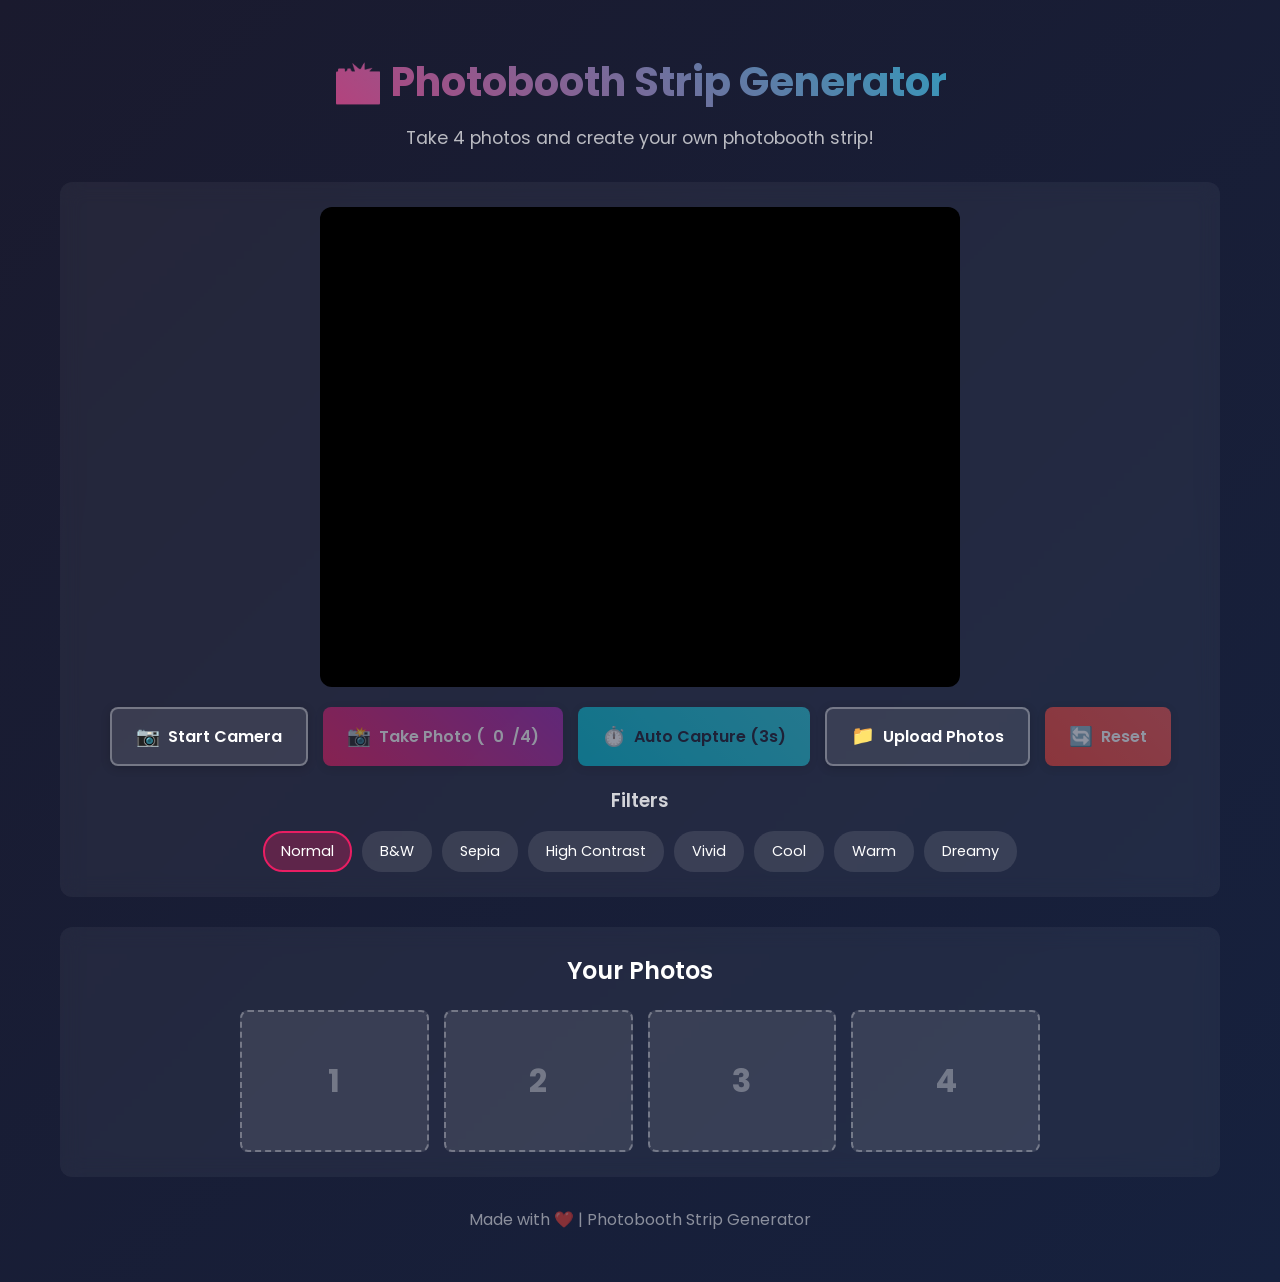
==== index.html @ e4b0f04d "Add initial implementation of Photobooth Strip Generator with camera functionality, photo capture, a" ====
<!DOCTYPE html>
<html lang="en">
<head>
    <meta charset="UTF-8">
    <meta name="viewport" content="width=device-width, initial-scale=1.0">
    <title>Photobooth Strip Generator</title>
    <link rel="stylesheet" href="styles.css">
    <link href="https://fonts.googleapis.com/css2?family=Poppins:wght@400;600;700&display=swap" rel="stylesheet">
</head>
<body>
    <div class="container">
        <header>
            <h1>📸 Photobooth Strip Generator</h1>
            <p>Take 4 photos and create your own photobooth strip!</p>
        </header>

        <main>
            <!-- Camera Section -->
            <section class="camera-section">
                <div class="camera-container">
                    <video id="video" autoplay playsinline></video>
                    <canvas id="overlay" class="overlay-canvas"></canvas>
                    <div id="countdown" class="countdown hidden"></div>
                    <div id="flash" class="flash"></div>
                </div>

                <div class="controls">
                    <button id="startCamera" class="btn btn-secondary">
                        <span class="icon">📷</span> Start Camera
                    </button>
                    <button id="captureBtn" class="btn btn-primary" disabled>
                        <span class="icon">📸</span> Take Photo (<span id="photoCount">0</span>/4)
                    </button>
                    <button id="autoCapture" class="btn btn-accent" disabled>
                        <span class="icon">⏱️</span> Auto Capture (3s)
                    </button>
                    <label id="uploadBtn" class="btn btn-secondary">
                        <span class="icon">📁</span> Upload Photos
                        <input type="file" id="fileInput" accept="image/*" multiple hidden>
                    </label>
                    <button id="resetBtn" class="btn btn-danger" disabled>
                        <span class="icon">🔄</span> Reset
                    </button>
                </div>

                <!-- Filter Options -->
                <div class="filters">
                    <h3>Filters</h3>
                    <div class="filter-options">
                        <button class="filter-btn active" data-filter="none">Normal</button>
                        <button class="filter-btn" data-filter="grayscale(100%)">B&W</button>
                        <button class="filter-btn" data-filter="sepia(100%)">Sepia</button>
                        <button class="filter-btn" data-filter="contrast(150%)">High Contrast</button>
                        <button class="filter-btn" data-filter="brightness(120%) saturate(130%)">Vivid</button>
                        <button class="filter-btn" data-filter="hue-rotate(90deg)">Cool</button>
                        <button class="filter-btn" data-filter="hue-rotate(270deg)">Warm</button>
                        <button class="filter-btn" data-filter="blur(1px) brightness(110%)">Dreamy</button>
                    </div>
                </div>
            </section>

            <!-- Preview Section -->
            <section class="preview-section">
                <h2>Your Photos</h2>
                <div class="photo-grid">
                    <div class="photo-slot" data-slot="0">
                        <span class="placeholder">1</span>
                    </div>
                    <div class="photo-slot" data-slot="1">
                        <span class="placeholder">2</span>
                    </div>
                    <div class="photo-slot" data-slot="2">
                        <span class="placeholder">3</span>
                    </div>
                    <div class="photo-slot" data-slot="3">
                        <span class="placeholder">4</span>
                    </div>
                </div>
            </section>

            <!-- Strip Preview Section -->
            <section class="strip-section hidden" id="stripSection">
                <h2>Your Photobooth Strip</h2>
                <div class="strip-options">
                    <label>Strip Color:</label>
                    <input type="color" id="stripColor" value="#ffffff">
                    <label>
                        <input type="checkbox" id="addDate" checked> Add Date
                    </label>
                    <label>
                        <input type="checkbox" id="addBorder" checked> Add Border
                    </label>
                </div>
                <div class="strip-container">
                    <canvas id="stripCanvas"></canvas>
                </div>
                <div class="strip-actions">
                    <button id="generateStrip" class="btn btn-primary">
                        <span class="icon">🎨</span> Generate Strip
                    </button>
                    <button id="downloadStrip" class="btn btn-success" disabled>
                        <span class="icon">💾</span> Download Strip
                    </button>
                </div>
            </section>
        </main>

        <footer>
            <p>Made with ❤️ | Photobooth Strip Generator</p>
        </footer>
    </div>

    <!-- Hidden canvas for photo capture -->
    <canvas id="captureCanvas" class="hidden"></canvas>

    <script src="app.js"></script>
</body>
</html>
---- styles.css ----
/* ===== CSS Variables ===== */
:root {
    --primary: #e91e63;
    --primary-dark: #c2185b;
    --secondary: #9c27b0;
    --accent: #00bcd4;
    --success: #4caf50;
    --danger: #f44336;
    --dark: #1a1a2e;
    --darker: #16213e;
    --light: #f5f5f5;
    --white: #ffffff;
    --shadow: 0 4px 20px rgba(0, 0, 0, 0.3);
    --shadow-sm: 0 2px 10px rgba(0, 0, 0, 0.2);
    --radius: 12px;
    --radius-sm: 8px;
}

/* ===== Reset & Base ===== */
* {
    margin: 0;
    padding: 0;
    box-sizing: border-box;
}

body {
    font-family: 'Poppins', sans-serif;
    background: linear-gradient(135deg, var(--dark) 0%, var(--darker) 100%);
    color: var(--white);
    min-height: 100vh;
    line-height: 1.6;
}

/* ===== Container ===== */
.container {
    max-width: 1200px;
    margin: 0 auto;
    padding: 20px;
}

/* ===== Header ===== */
header {
    text-align: center;
    padding: 30px 0;
}

header h1 {
    font-size: 2.5rem;
    font-weight: 700;
    background: linear-gradient(45deg, var(--primary), var(--accent));
    -webkit-background-clip: text;
    -webkit-text-fill-color: transparent;
    background-clip: text;
    margin-bottom: 10px;
}

header p {
    color: rgba(255, 255, 255, 0.7);
    font-size: 1.1rem;
}

/* ===== Main Layout ===== */
main {
    display: flex;
    flex-direction: column;
    gap: 30px;
}

/* ===== Camera Section ===== */
.camera-section {
    background: rgba(255, 255, 255, 0.05);
    border-radius: var(--radius);
    padding: 25px;
    backdrop-filter: blur(10px);
}

.camera-container {
    position: relative;
    max-width: 640px;
    margin: 0 auto 20px;
    border-radius: var(--radius);
    overflow: hidden;
    background: #000;
    aspect-ratio: 4/3;
}

#video {
    width: 100%;
    height: 100%;
    object-fit: cover;
    transform: scaleX(-1);
}

.overlay-canvas {
    position: absolute;
    top: 0;
    left: 0;
    width: 100%;
    height: 100%;
    pointer-events: none;
}

/* Countdown */
.countdown {
    position: absolute;
    top: 50%;
    left: 50%;
    transform: translate(-50%, -50%);
    font-size: 8rem;
    font-weight: 700;
    color: var(--white);
    text-shadow: 0 0 30px rgba(0, 0, 0, 0.8);
    animation: pulse 1s ease-in-out infinite;
    z-index: 10;
}

@keyframes pulse {
    0%, 100% { transform: translate(-50%, -50%) scale(1); }
    50% { transform: translate(-50%, -50%) scale(1.2); }
}

/* Flash Effect */
.flash {
    position: absolute;
    top: 0;
    left: 0;
    width: 100%;
    height: 100%;
    background: white;
    opacity: 0;
    pointer-events: none;
    z-index: 20;
}

.flash.active {
    animation: flash 0.3s ease-out;
}

@keyframes flash {
    0% { opacity: 1; }
    100% { opacity: 0; }
}

/* ===== Controls ===== */
.controls {
    display: flex;
    flex-wrap: wrap;
    justify-content: center;
    gap: 15px;
    margin-bottom: 20px;
}

/* ===== Buttons ===== */
.btn {
    display: inline-flex;
    align-items: center;
    gap: 8px;
    padding: 12px 24px;
    border: none;
    border-radius: var(--radius-sm);
    font-family: inherit;
    font-size: 1rem;
    font-weight: 600;
    cursor: pointer;
    transition: all 0.3s ease;
    box-shadow: var(--shadow-sm);
}

.btn:disabled {
    opacity: 0.5;
    cursor: not-allowed;
    transform: none !important;
}

.btn:not(:disabled):hover {
    transform: translateY(-2px);
    box-shadow: var(--shadow);
}

.btn-primary {
    background: linear-gradient(45deg, var(--primary), var(--secondary));
    color: var(--white);
}

.btn-secondary {
    background: rgba(255, 255, 255, 0.1);
    color: var(--white);
    border: 2px solid rgba(255, 255, 255, 0.3);
}

.btn-secondary:hover {
    background: rgba(255, 255, 255, 0.2);
}

.btn-accent {
    background: linear-gradient(45deg, var(--accent), #26c6da);
    color: var(--dark);
}

.btn-success {
    background: linear-gradient(45deg, var(--success), #66bb6a);
    color: var(--white);
}

.btn-danger {
    background: linear-gradient(45deg, var(--danger), #ef5350);
    color: var(--white);
}

.icon {
    font-size: 1.2rem;
}

/* ===== Filters ===== */
.filters {
    text-align: center;
}

.filters h3 {
    margin-bottom: 15px;
    font-weight: 600;
    color: rgba(255, 255, 255, 0.8);
}

.filter-options {
    display: flex;
    flex-wrap: wrap;
    justify-content: center;
    gap: 10px;
}

.filter-btn {
    padding: 8px 16px;
    background: rgba(255, 255, 255, 0.1);
    border: 2px solid transparent;
    border-radius: 20px;
    color: var(--white);
    font-family: inherit;
    font-size: 0.9rem;
    cursor: pointer;
    transition: all 0.3s ease;
}

.filter-btn:hover {
    background: rgba(255, 255, 255, 0.2);
}

.filter-btn.active {
    border-color: var(--primary);
    background: rgba(233, 30, 99, 0.3);
}

/* ===== Preview Section ===== */
.preview-section {
    background: rgba(255, 255, 255, 0.05);
    border-radius: var(--radius);
    padding: 25px;
    backdrop-filter: blur(10px);
}

.preview-section h2 {
    text-align: center;
    margin-bottom: 20px;
    font-weight: 600;
}

.photo-grid {
    display: grid;
    grid-template-columns: repeat(4, 1fr);
    gap: 15px;
    max-width: 800px;
    margin: 0 auto;
}

.photo-slot {
    aspect-ratio: 4/3;
    background: rgba(255, 255, 255, 0.1);
    border-radius: var(--radius-sm);
    display: flex;
    align-items: center;
    justify-content: center;
    overflow: hidden;
    position: relative;
    border: 2px dashed rgba(255, 255, 255, 0.3);
    transition: all 0.3s ease;
}

.photo-slot.filled {
    border-style: solid;
    border-color: var(--success);
}

.photo-slot .placeholder {
    font-size: 2rem;
    font-weight: 700;
    color: rgba(255, 255, 255, 0.3);
}

.photo-slot img {
    width: 100%;
    height: 100%;
    object-fit: cover;
}

.photo-slot .delete-photo {
    position: absolute;
    top: 5px;
    right: 5px;
    width: 24px;
    height: 24px;
    background: var(--danger);
    border: none;
    border-radius: 50%;
    color: white;
    font-size: 14px;
    cursor: pointer;
    opacity: 0;
    transition: opacity 0.3s ease;
    display: flex;
    align-items: center;
    justify-content: center;
}

.photo-slot:hover .delete-photo {
    opacity: 1;
}

/* ===== Strip Section ===== */
.strip-section {
    background: rgba(255, 255, 255, 0.05);
    border-radius: var(--radius);
    padding: 25px;
    backdrop-filter: blur(10px);
}

.strip-section h2 {
    text-align: center;
    margin-bottom: 20px;
    font-weight: 600;
}

.strip-options {
    display: flex;
    flex-wrap: wrap;
    justify-content: center;
    align-items: center;
    gap: 20px;
    margin-bottom: 20px;
}

.strip-options label {
    display: flex;
    align-items: center;
    gap: 8px;
    cursor: pointer;
}

.strip-options input[type="color"] {
    width: 50px;
    height: 35px;
    border: none;
    border-radius: var(--radius-sm);
    cursor: pointer;
}

.strip-options input[type="checkbox"] {
    width: 18px;
    height: 18px;
    cursor: pointer;
}

.strip-container {
    display: flex;
    justify-content: center;
    margin-bottom: 20px;
}

#stripCanvas {
    max-width: 100%;
    height: auto;
    border-radius: var(--radius-sm);
    box-shadow: var(--shadow);
}

.strip-actions {
    display: flex;
    justify-content: center;
    gap: 15px;
}

/* ===== Footer ===== */
footer {
    text-align: center;
    padding: 30px 0;
    color: rgba(255, 255, 255, 0.5);
}

/* ===== Utilities ===== */
.hidden {
    display: none !important;
}

/* ===== Responsive Design ===== */
@media (max-width: 768px) {
    header h1 {
        font-size: 1.8rem;
    }

    .controls {
        gap: 10px;
    }

    .btn {
        padding: 10px 16px;
        font-size: 0.9rem;
    }

    .photo-grid {
        grid-template-columns: repeat(2, 1fr);
    }

    .filter-options {
        gap: 8px;
    }

    .filter-btn {
        padding: 6px 12px;
        font-size: 0.8rem;
    }

    .strip-options {
        flex-direction: column;
        gap: 15px;
    }
}

@media (max-width: 480px) {
    .container {
        padding: 10px;
    }

    header h1 {
        font-size: 1.5rem;
    }

    .camera-section,
    .preview-section,
    .strip-section {
        padding: 15px;
    }

    .btn {
        width: 100%;
        justify-content: center;
    }

    .controls {
        flex-direction: column;
    }
}

/* ===== Animation for new photos ===== */
@keyframes photoAdded {
    0% {
        transform: scale(0.8);
        opacity: 0;
    }
    50% {
        transform: scale(1.05);
    }
    100% {
        transform: scale(1);
        opacity: 1;
    }
}

.photo-slot.filled img {
    animation: photoAdded 0.5s ease-out;
}
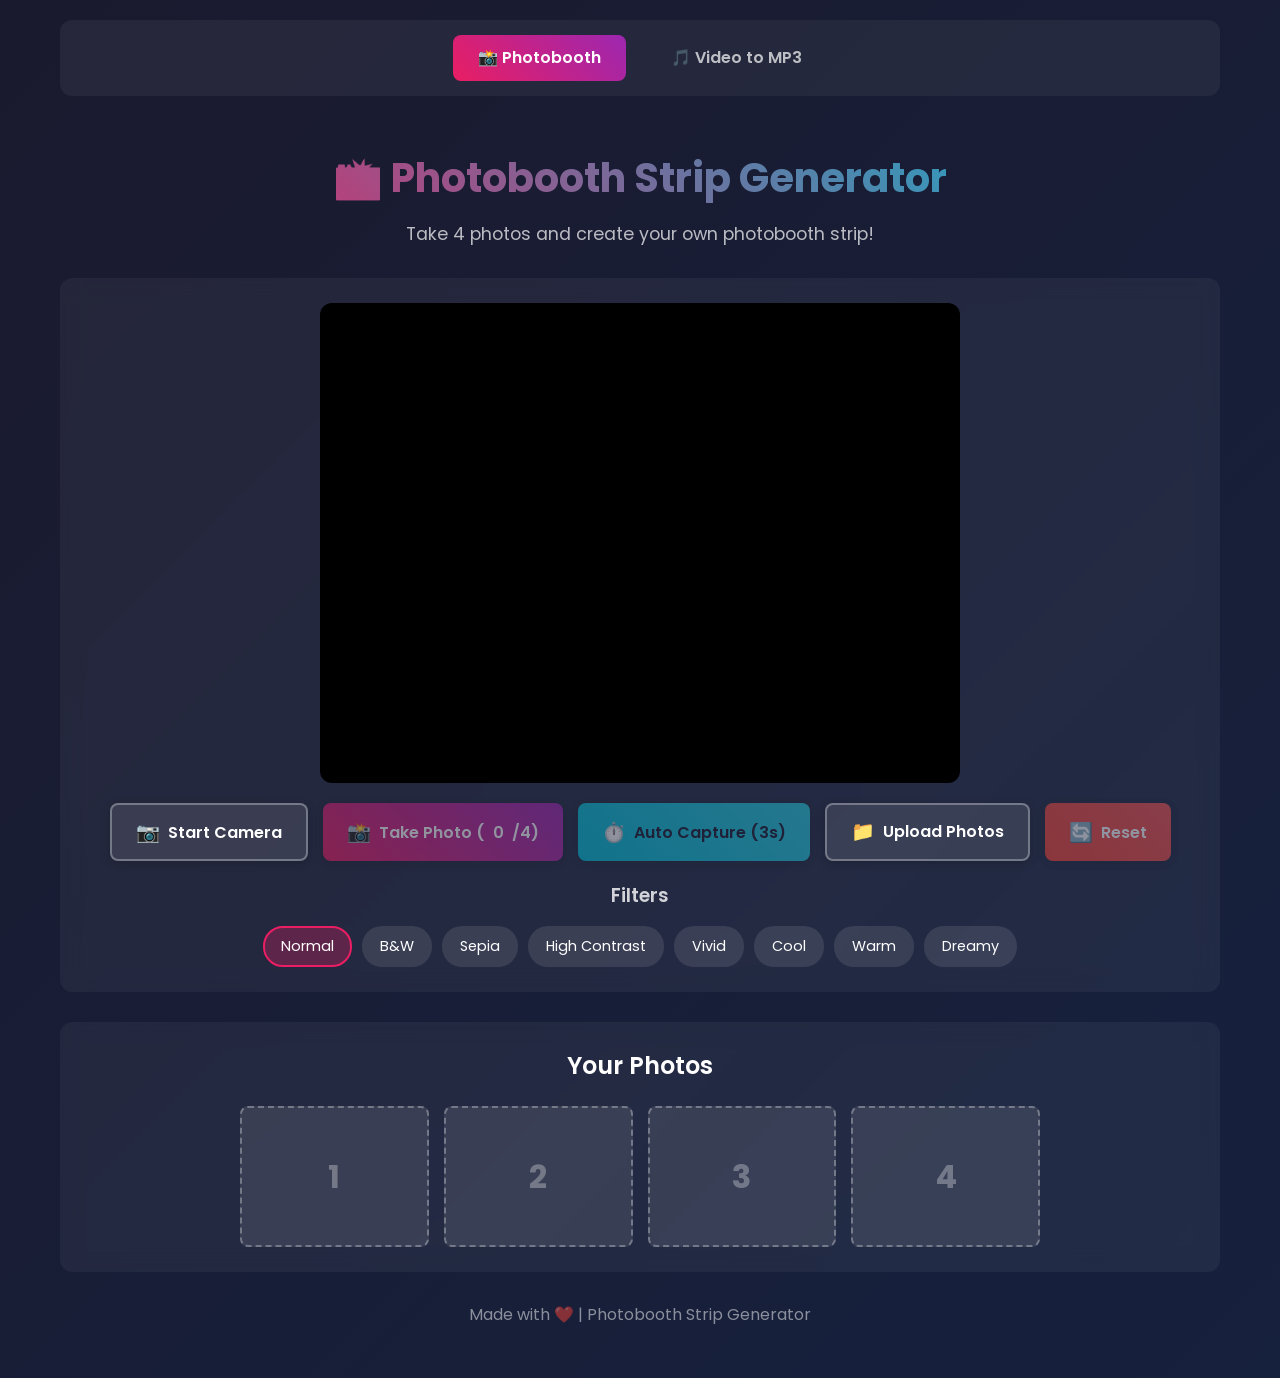
==== commit 20794413: "Add HTML, CSS, and JavaScript files for Video to MP3 conversion feature" ====
--- a/index.html
+++ b/index.html
@@ -5,10 +5,17 @@
     <meta name="viewport" content="width=device-width, initial-scale=1.0">
     <title>Photobooth Strip Generator</title>
     <link rel="stylesheet" href="styles.css">
+    <link rel="stylesheet" href="converter.css">
     <link href="https://fonts.googleapis.com/css2?family=Poppins:wght@400;600;700&display=swap" rel="stylesheet">
 </head>
 <body>
     <div class="container">
+        <!-- Navigation -->
+        <nav class="navbar">
+            <a href="index.html" class="nav-link active">📸 Photobooth</a>
+            <a href="converter.html" class="nav-link">🎵 Video to MP3</a>
+        </nav>
+
         <header>
             <h1>📸 Photobooth Strip Generator</h1>
             <p>Take 4 photos and create your own photobooth strip!</p>
--- a/converter.css
+++ b/converter.css
@@ -0,0 +1,336 @@
+/* ===== Navigation ===== */
+.navbar {
+    display: flex;
+    justify-content: center;
+    gap: 20px;
+    padding: 15px;
+    background: rgba(255, 255, 255, 0.05);
+    border-radius: var(--radius);
+    margin-bottom: 20px;
+}
+
+.nav-link {
+    padding: 10px 25px;
+    color: rgba(255, 255, 255, 0.7);
+    text-decoration: none;
+    font-weight: 600;
+    border-radius: var(--radius-sm);
+    transition: all 0.3s ease;
+}
+
+.nav-link:hover {
+    color: var(--white);
+    background: rgba(255, 255, 255, 0.1);
+}
+
+.nav-link.active {
+    color: var(--white);
+    background: linear-gradient(45deg, var(--primary), var(--secondary));
+}
+
+/* ===== Upload Section ===== */
+.upload-section {
+    background: rgba(255, 255, 255, 0.05);
+    border-radius: var(--radius);
+    padding: 25px;
+    backdrop-filter: blur(10px);
+}
+
+.upload-area {
+    border: 3px dashed rgba(255, 255, 255, 0.3);
+    border-radius: var(--radius);
+    padding: 60px 40px;
+    text-align: center;
+    cursor: pointer;
+    transition: all 0.3s ease;
+}
+
+.upload-area:hover,
+.upload-area.drag-over {
+    border-color: var(--primary);
+    background: rgba(233, 30, 99, 0.1);
+}
+
+.upload-icon {
+    font-size: 5rem;
+    margin-bottom: 20px;
+}
+
+.upload-area h3 {
+    font-size: 1.5rem;
+    margin-bottom: 10px;
+}
+
+.upload-area p {
+    color: rgba(255, 255, 255, 0.6);
+}
+
+.supported-formats {
+    margin-top: 20px;
+    font-size: 0.85rem;
+    color: rgba(255, 255, 255, 0.4);
+}
+
+/* ===== Preview Section ===== */
+.video-container {
+    max-width: 640px;
+    margin: 0 auto 20px;
+    border-radius: var(--radius);
+    overflow: hidden;
+    background: #000;
+}
+
+#videoPreview {
+    width: 100%;
+    display: block;
+}
+
+.file-info {
+    display: flex;
+    flex-wrap: wrap;
+    justify-content: center;
+    gap: 20px;
+    padding: 15px;
+    background: rgba(255, 255, 255, 0.05);
+    border-radius: var(--radius-sm);
+}
+
+.info-item {
+    color: rgba(255, 255, 255, 0.8);
+}
+
+.info-item strong {
+    color: var(--accent);
+}
+
+/* ===== Options Section ===== */
+.options-section {
+    background: rgba(255, 255, 255, 0.05);
+    border-radius: var(--radius);
+    padding: 25px;
+    backdrop-filter: blur(10px);
+}
+
+.options-section h2 {
+    text-align: center;
+    margin-bottom: 20px;
+}
+
+.options-grid {
+    display: grid;
+    grid-template-columns: repeat(auto-fit, minmax(200px, 1fr));
+    gap: 20px;
+    max-width: 800px;
+    margin: 0 auto;
+}
+
+.option-group {
+    display: flex;
+    flex-direction: column;
+    gap: 8px;
+}
+
+.option-group label {
+    font-weight: 600;
+    color: rgba(255, 255, 255, 0.8);
+}
+
+.option-group select,
+.option-group input[type="text"] {
+    padding: 12px 15px;
+    background: rgba(255, 255, 255, 0.1);
+    border: 2px solid rgba(255, 255, 255, 0.2);
+    border-radius: var(--radius-sm);
+    color: var(--white);
+    font-family: inherit;
+    font-size: 1rem;
+    transition: all 0.3s ease;
+}
+
+.option-group select:focus,
+.option-group input[type="text"]:focus {
+    outline: none;
+    border-color: var(--primary);
+    background: rgba(255, 255, 255, 0.15);
+}
+
+.option-group select option {
+    background: var(--dark);
+    color: var(--white);
+}
+
+.trim-group {
+    grid-column: 1 / -1;
+}
+
+.trim-inputs {
+    display: flex;
+    align-items: center;
+    gap: 10px;
+}
+
+.trim-inputs input {
+    flex: 1;
+    max-width: 150px;
+}
+
+.trim-inputs span {
+    color: rgba(255, 255, 255, 0.6);
+}
+
+/* ===== Progress Section ===== */
+.progress-section {
+    background: rgba(255, 255, 255, 0.05);
+    border-radius: var(--radius);
+    padding: 40px 25px;
+    backdrop-filter: blur(10px);
+    text-align: center;
+}
+
+.progress-section h2 {
+    margin-bottom: 30px;
+}
+
+.progress-container {
+    display: flex;
+    align-items: center;
+    gap: 15px;
+    max-width: 500px;
+    margin: 0 auto 20px;
+}
+
+.progress-bar {
+    flex: 1;
+    height: 20px;
+    background: rgba(255, 255, 255, 0.1);
+    border-radius: 10px;
+    overflow: hidden;
+}
+
+.progress-fill {
+    height: 100%;
+    width: 0%;
+    background: linear-gradient(90deg, var(--primary), var(--accent));
+    border-radius: 10px;
+    transition: width 0.3s ease;
+}
+
+.progress-text {
+    font-weight: 700;
+    font-size: 1.2rem;
+    min-width: 50px;
+}
+
+.progress-status {
+    color: rgba(255, 255, 255, 0.6);
+    animation: pulse 1.5s ease-in-out infinite;
+}
+
+/* ===== Result Section ===== */
+.result-section {
+    background: rgba(255, 255, 255, 0.05);
+    border-radius: var(--radius);
+    padding: 40px 25px;
+    backdrop-filter: blur(10px);
+    text-align: center;
+}
+
+.result-section h2 {
+    color: var(--success);
+    margin-bottom: 25px;
+}
+
+.audio-preview {
+    max-width: 500px;
+    margin: 0 auto 25px;
+}
+
+#audioPreview {
+    width: 100%;
+    border-radius: var(--radius-sm);
+}
+
+.result-actions {
+    display: flex;
+    justify-content: center;
+    gap: 15px;
+    flex-wrap: wrap;
+}
+
+/* ===== Action Buttons ===== */
+.action-buttons {
+    display: flex;
+    justify-content: center;
+    gap: 15px;
+    margin-top: 30px;
+    flex-wrap: wrap;
+}
+
+.btn-large {
+    padding: 15px 40px;
+    font-size: 1.2rem;
+}
+
+/* ===== Footer Note ===== */
+footer .note {
+    margin-top: 10px;
+    font-size: 0.85rem;
+    color: rgba(255, 255, 255, 0.4);
+}
+
+/* ===== Loading Animation ===== */
+@keyframes spin {
+    0% { transform: rotate(0deg); }
+    100% { transform: rotate(360deg); }
+}
+
+.loading-spinner {
+    display: inline-block;
+    width: 50px;
+    height: 50px;
+    border: 4px solid rgba(255, 255, 255, 0.2);
+    border-top-color: var(--primary);
+    border-radius: 50%;
+    animation: spin 1s linear infinite;
+    margin-bottom: 20px;
+}
+
+/* ===== Responsive ===== */
+@media (max-width: 768px) {
+    .navbar {
+        gap: 10px;
+    }
+
+    .nav-link {
+        padding: 8px 15px;
+        font-size: 0.9rem;
+    }
+
+    .upload-area {
+        padding: 40px 20px;
+    }
+
+    .upload-icon {
+        font-size: 3rem;
+    }
+
+    .options-grid {
+        grid-template-columns: 1fr;
+    }
+
+    .trim-inputs {
+        flex-direction: column;
+    }
+
+    .trim-inputs input {
+        max-width: 100%;
+    }
+
+    .action-buttons {
+        flex-direction: column;
+    }
+
+    .btn-large {
+        width: 100%;
+    }
+}
